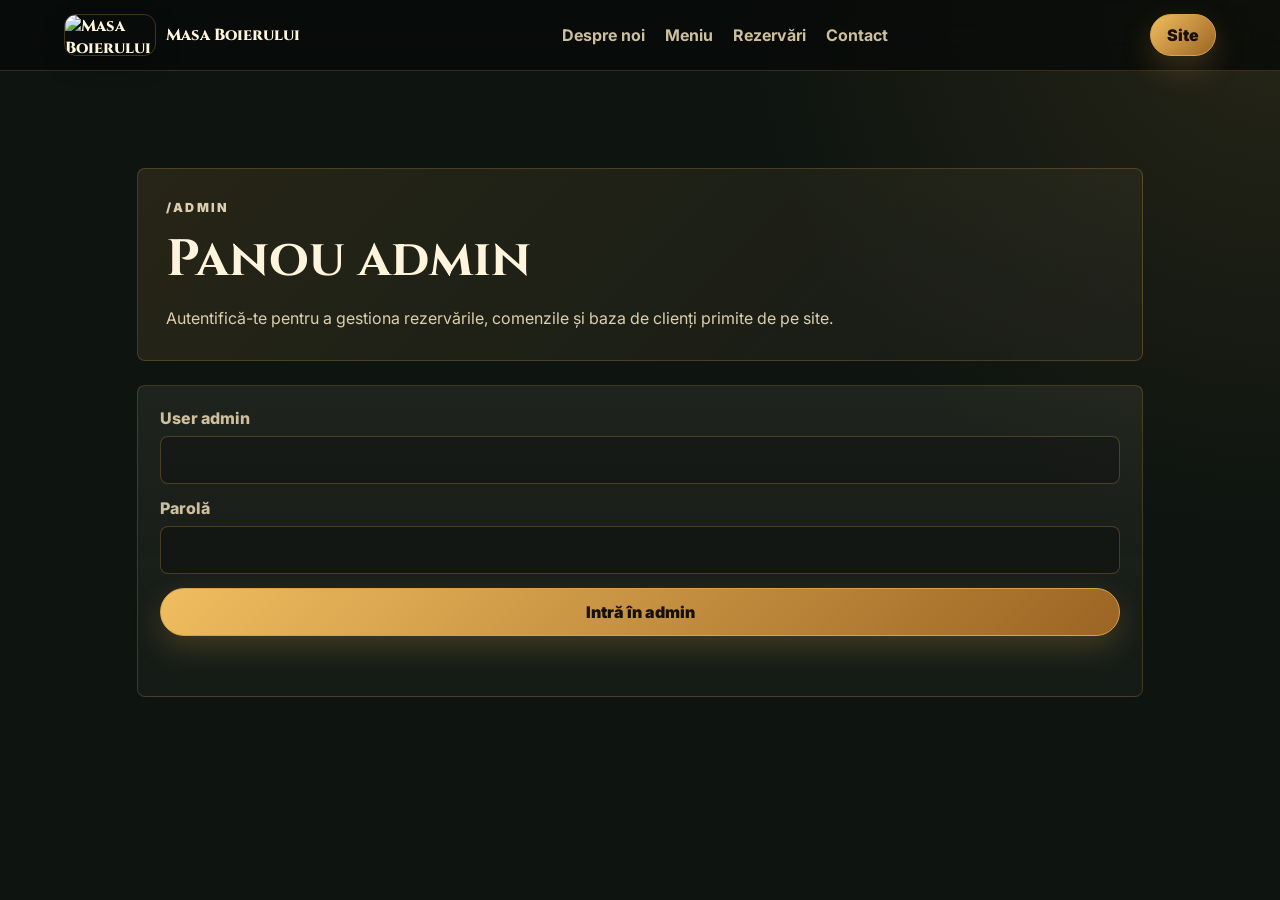
==== admin/index.html @ e5bb175d "Reorder nav and simplify contact section" ====
<!DOCTYPE html>
<html lang="ro">
<head>
  <meta charset="UTF-8" />
  <meta name="viewport" content="width=device-width, initial-scale=1.0" />
  <title>Admin rezervări | Masa Boierului</title>
  <meta name="robots" content="noindex, nofollow" />
  <link rel="preconnect" href="https://fonts.googleapis.com">
  <link rel="preconnect" href="https://fonts.gstatic.com" crossorigin>
  <link href="https://fonts.googleapis.com/css2?family=Cinzel:wght@600;700;800&family=Inter:wght@400;500;600;700;800&display=swap" rel="stylesheet">
  <link rel="stylesheet" href="../style.css?v=20260714-nav-about-contact" />
</head>
<body class="admin-page">
  <header class="nav">
    <a class="brand" href="../#acasa"><img src="../assets/logo-masa-boierului-gold.jpg" alt="Masa Boierului logo"><span>Masa Boierului</span></a>
    <nav>
      <a href="../#despre-noi">Despre noi</a>
      <a href="../#meniu">Meniu</a>
      <a href="../#rezervari">Rezervări</a>
      <a href="../#contact">Contact</a>
    </nav>
    <a class="btn small" href="../#rezervari">Site</a>
  </header>

  <main class="admin-page-main">
    <section class="section admin-standalone">
      <div class="admin-page-heading">
        <div>
          <p class="eyebrow">/admin</p>
          <h1>Panou admin</h1>
          <p>Autentifică-te pentru a gestiona rezervările, comenzile și baza de clienți primite de pe site.</p>
        </div>
        <button class="btn ghost hidden" id="logoutBtn" type="button">Logout</button>
      </div>

      <form class="admin-login" id="adminLogin">
        <label>User admin<input name="username" type="text" autocomplete="username" required></label>
        <label>Parolă<input name="password" type="password" autocomplete="current-password" required></label>
        <button class="btn" type="submit">Intră în admin</button>
        <p class="form-note" id="adminMessage"></p>
      </form>

      <div class="admin-panel hidden" id="adminPanel">
        <div class="admin-stats">
          <div><span>Restaurant liber</span><strong id="adminRestaurantSeats">100</strong></div>
          <div><span>Terasă liberă</span><strong id="adminTerraceSeats">70</strong></div>
          <div><span>În așteptare</span><strong id="pendingCount">0</strong></div>
          <div><span>Comenzi noi</span><strong id="newOrdersCount">0</strong></div>
        </div>

        <div class="admin-toolbar">
          <div class="admin-tabs">
            <button class="active" type="button" data-admin-tab="orders">Comenzi <span id="ordersTabCount">0</span></button>
            <button type="button" data-admin-tab="reservations">Rezervări <span id="reservationsTabCount">0</span></button>
            <button type="button" data-admin-tab="menu">Meniu <span id="menuTabCount">0</span></button>
          </div>
        </div>

        <div class="admin-tab-panel active" data-admin-tab-panel="orders">
          <div class="admin-section-title">
            <div>
              <p class="eyebrow">Comenzi</p>
              <h2>Comenzi online</h2>
            </div>
            <label class="client-search">Caută comandă<input id="orderSearch" type="search" placeholder="Nume, telefon sau adresă"></label>
          </div>
          <div class="orders-list" id="ordersList"></div>
        </div>

        <div class="admin-tab-panel" data-admin-tab-panel="reservations">
          <div class="admin-section-title">
            <div>
              <p class="eyebrow">Rezervări</p>
              <h2>Lista rezervărilor</h2>
            </div>
            <label class="client-search">Data rezervărilor<input id="reservationDateFilter" type="text" inputmode="numeric" placeholder="dd/mm/yy" pattern="\d{2}/\d{2}/\d{2}"></label>
          </div>
          <div class="pending-reservations-overview" id="pendingReservationsOverview"></div>
          <div class="reservations-list" id="reservationsList"></div>
        </div>

        <div class="admin-tab-panel" data-admin-tab-panel="menu">
          <div class="admin-section-title">
            <div>
              <p class="eyebrow">Disponibilitate</p>
              <h2>Meniu pentru azi</h2>
            </div>
            <label class="client-search">Caută produs<input id="menuSearch" type="search" placeholder="Omletă, ciorbă, desert"></label>
          </div>
          <p class="admin-note">Bifează dimineața produsele disponibile. Cele debifate rămân vizibile pe site, dar nu pot fi comandate.</p>
          <div class="admin-menu-list" id="adminMenuList"></div>
        </div>

        <div class="admin-section-title clients-title">
          <div>
            <p class="eyebrow">Bază clienți</p>
            <h2>Clienți după nume sau telefon</h2>
          </div>
          <label class="client-search">Caută client<input id="clientSearch" type="search" placeholder="Nume sau număr de telefon"></label>
        </div>
        <div class="clients-list" id="clientsList"></div>
      </div>
    </section>
  </main>

  <script src="../menu-data.js"></script>
  <script src="../admin.js"></script>
</body>
</html>
---- style.css ----
:root {
  --bg: #0e1410;
  --panel: #141e17;
  --panel-2: #1b261f;
  --gold: #d8a348;
  --cream: #fff4dc;
  --muted: #cdbf9d;
  --green: #183322;
  --danger: #e68072;
  --ok: #8ed39f;
}

* { box-sizing: border-box; }
html { scroll-behavior: smooth; }
body { margin: 0; overflow-x: hidden; background: var(--bg); color: var(--cream); font-family: Inter, system-ui, sans-serif; }
body.modal-open { overflow: hidden; }
a { color: inherit; text-decoration: none; }
button, input, select { font: inherit; }

.nav { position: fixed; z-index: 20; top: 0; left: 0; right: 0; display: flex; align-items: center; justify-content: space-between; padding: 14px 5vw; background: rgba(7, 10, 8, .78); backdrop-filter: blur(14px); border-bottom: 1px solid rgba(216, 163, 72, .22); }
.brand { display: flex; gap: 10px; align-items: center; font-family: Cinzel, serif; font-weight: 800; }
.brand img { width: 92px; height: 42px; border-radius: 12px; object-fit: cover; border: 1px solid rgba(216, 163, 72, .28); box-shadow: 0 8px 24px rgba(0, 0, 0, .24); }
.nav nav { display: flex; gap: 20px; color: var(--muted); font-weight: 700; }
.nav nav a:hover, .nav nav a.active { color: var(--gold); }

.btn { display: inline-flex; align-items: center; justify-content: center; border: 1px solid var(--gold); background: linear-gradient(135deg, #f0bd5f, #9c6423); color: #161008; padding: 13px 22px; border-radius: 999px; font-weight: 900; box-shadow: 0 12px 30px rgba(216, 163, 72, .22); cursor: pointer; }
.btn.ghost { background: transparent; color: var(--cream); box-shadow: none; }
.btn.small { padding: 10px 16px; }
.btn.danger { border-color: var(--danger); color: #fff0ec; background: rgba(230, 128, 114, .12); box-shadow: none; }
.btn.edit { background: rgba(216, 163, 72, .1); color: var(--cream); box-shadow: none; }
.btn:disabled { opacity: .45; cursor: not-allowed; }

.daily-menu { display: grid; grid-template-columns: minmax(0, .82fr) minmax(340px, 520px); gap: 42px; align-items: center; min-height: 100vh; overflow: hidden; padding-top: 120px; background: radial-gradient(circle at top left, rgba(216, 163, 72, .18), transparent 34%), linear-gradient(180deg, #111914, #0b100d); }
.daily-menu-copy { max-width: 620px; }
.daily-menu-copy h2 { font-family: Cinzel, serif; font-size: clamp(2.7rem, 6vw, 5.6rem); line-height: .95; margin: 8px 0 18px; }
.daily-menu-copy p:not(.eyebrow) { max-width: 560px; font-size: 1.08rem; }
.daily-menu-actions { display: grid; grid-template-columns: repeat(3, minmax(0, 1fr)); gap: 12px; max-width: 620px; margin-top: 28px; }
.daily-menu-actions .btn { display: grid; gap: 4px; min-height: 82px; border-radius: 8px; padding: 14px 12px; text-align: center; }
.daily-menu-actions .btn span { color: #1a1006; font-size: 1.08rem; }
.daily-menu-closed { display: grid; grid-template-columns: minmax(0, 1fr) auto; gap: 16px; align-items: center; max-width: 660px; margin-top: 28px; padding: 18px; border: 1px solid rgba(216, 163, 72, .34); border-radius: 8px; background: rgba(216, 163, 72, .1); }
.daily-menu-closed strong, .daily-menu-closed span { display: block; }
.daily-menu-closed strong { color: var(--gold); }
.daily-menu-closed span { color: var(--muted); font-weight: 800; }
.daily-menu-whatsapp { display: inline-flex; align-items: center; justify-content: center; width: 46px; height: 46px; border: 1px solid rgba(142, 211, 159, .48); border-radius: 50%; background: #128c4a; color: #fff; box-shadow: 0 12px 26px rgba(0, 0, 0, .28); }
.daily-menu-whatsapp svg { width: 25px; height: 25px; fill: currentColor; }
.daily-menu-whatsapp:hover { background: #19a85b; }
.daily-menu-media { position: relative; margin: 0; padding: 18px; }
.daily-menu-media::before { content: ""; position: absolute; inset: -20px; z-index: 0; border-radius: 28px; background: var(--daily-menu-image, none) center/cover no-repeat; filter: blur(22px); opacity: .32; transform: scale(1.04); }
.daily-menu-media::after { content: ""; position: absolute; inset: 0; z-index: 1; border-radius: 22px; pointer-events: none; box-shadow: inset 0 0 70px rgba(11, 16, 13, .62), 0 24px 90px rgba(0, 0, 0, .42); }
.daily-menu-media img { position: relative; z-index: 1; display: block; width: 100%; max-height: calc(100vh - 170px); object-fit: contain; border: 0; border-radius: 18px; background: transparent; box-shadow: none; }
.daily-menu-media figcaption { margin-top: 12px; color: var(--muted); font-weight: 800; text-align: center; }

.hero { min-height: 100vh; position: relative; display: grid; place-items: center; text-align: center; overflow: hidden; }
.hero-bg { position: absolute; inset: 0; background: linear-gradient(rgba(5, 8, 6, .45), rgba(5, 8, 6, .93)), url('assets/62937.jpg') center/cover no-repeat; transform: scale(1.02); }
.hero-content { position: relative; max-width: 900px; padding: 120px 22px 70px; }
.logo { width: min(520px, 86vw); height: auto; border-radius: 18px; object-fit: contain; border: 1px solid rgba(216, 163, 72, .45); box-shadow: 0 20px 70px rgba(0, 0, 0, .55); }
.eyebrow { letter-spacing: .18em; text-transform: uppercase; color: var(--gold); font-weight: 900; font-size: .78rem; }
.hero h1, .section h2 { font-family: Cinzel, serif; }
.hero h1 { font-size: clamp(3rem, 8vw, 7rem); margin: 8px 0 0; }
.hero h2 { font-size: clamp(1.4rem, 3vw, 2.6rem); color: var(--gold); margin: 0 0 18px; font-family: Cinzel, serif; }
.lead { font-size: 1.2rem; line-height: 1.7; color: #eadbbd; max-width: 780px; margin: auto; }
.hero-actions, .menu-actions { display: flex; gap: 14px; justify-content: center; flex-wrap: wrap; margin-top: 30px; }

.section { padding: 90px 6vw; }
.section h2 { font-size: clamp(2rem, 4vw, 3.4rem); margin: 8px 0 18px; }
.section p { color: #dccfb0; line-height: 1.75; }
.section-lead { max-width: 760px; margin: 0 auto; }
.center { text-align: center; }
.hidden { display: none !important; }

.intro { display: grid; grid-template-columns: 1fr 1fr; gap: 46px; align-items: center; background: radial-gradient(circle at top left, rgba(216, 163, 72, .12), transparent 35%); }
.features { display: grid; gap: 16px; }
.features div, .dish, .contact-card, .reservation-form, .admin-login, .reservation-card, .client-card, .admin-stats div, .cart-panel, .order-admin-card { background: linear-gradient(180deg, rgba(255, 244, 220, .07), rgba(255, 244, 220, .03)); border: 1px solid rgba(216, 163, 72, .22); border-radius: 8px; padding: 22px; }
.features strong { display: block; color: var(--gold); font-size: 1.2rem; }
.features span, .admin-stats span { color: var(--muted); }

.about-section { display: grid; grid-template-columns: minmax(0, .95fr) minmax(360px, 520px); gap: 42px; align-items: center; background: linear-gradient(180deg, #0b100d, #111914); }
.about-copy { max-width: 820px; }
.about-copy p { margin: 0 0 15px; }
.about-copy p:not(.eyebrow) { color: #eadbbd; }
.about-signature { display: grid; gap: 4px; margin-top: 26px !important; color: var(--cream) !important; }
.about-signature strong { color: var(--gold); font-size: 1.15rem; }
.about-signature span { color: var(--muted); font-weight: 800; }
.about-carousel { position: relative; display: grid; align-items: center; }
.about-carousel-frame { overflow: hidden; border-radius: 8px; border: 1px solid rgba(216, 163, 72, .26); background: rgba(255, 244, 220, .04); box-shadow: 0 22px 70px rgba(0, 0, 0, .42); }
.about-carousel-frame img { display: block; width: 100%; aspect-ratio: 4 / 5; object-fit: cover; }
.carousel-btn { position: absolute; z-index: 2; top: 50%; transform: translateY(-50%); width: 46px; height: 46px; border: 1px solid rgba(216, 163, 72, .62); border-radius: 50%; background: rgba(10, 16, 13, .86); color: var(--gold); font-size: 2rem; line-height: 1; cursor: pointer; box-shadow: 0 12px 30px rgba(0, 0, 0, .32); }
.carousel-btn:hover { background: var(--gold); color: #120c05; }
.carousel-prev { left: -22px; }
.carousel-next { right: -22px; }

.menu-wrap { background: #0b100d; }
.menu-shop-layout { display: grid; grid-template-columns: 230px minmax(0, 1fr); gap: 24px; max-width: 1320px; margin: 28px auto 0; align-items: start; }
.tabs { position: sticky; top: 92px; display: flex; flex-direction: column; gap: 10px; max-height: calc(100vh - 112px); overflow: auto; padding: 12px; border: 1px solid rgba(216, 163, 72, .2); border-radius: 8px; background: rgba(255, 244, 220, .035); }
.tabs button { border: 1px solid rgba(216, 163, 72, .35); background: transparent; color: var(--cream); padding: 11px 14px; border-radius: 999px; font-weight: 800; cursor: pointer; text-align: left; }
.tabs button.active { background: var(--gold); color: #100b06; }
.menu-order-layout { min-width: 0; }
.menu-grid { display: grid; grid-template-columns: repeat(2, minmax(0, 1fr)); gap: 16px; margin: 0; }
.dish { display: grid; grid-template-columns: 1fr auto; gap: 18px; align-items: start; min-height: 148px; }
.dish.unavailable { opacity: .58; box-shadow: inset 0 0 0 999px rgba(0, 0, 0, .18), 0 16px 42px rgba(0, 0, 0, .2); }
.dish h3 { margin: 0 0 8px; font-size: 1.05rem; }
.dish p { font-size: .92rem; margin: 0; }
.dish b { white-space: nowrap; color: var(--gold); font-size: 1.1rem; }
.dish small { display: block; color: var(--muted); margin-bottom: 7px; font-weight: 800; }
.dish-order { display: grid; gap: 12px; justify-items: end; }
.dish .btn:disabled { cursor: not-allowed; opacity: .68; filter: grayscale(.6); }
.unavailable-label { display: inline-flex; width: max-content; margin-top: 12px; padding: 6px 10px; border-radius: 999px; background: rgba(230, 128, 114, .18); color: #ffc9c0; font-size: .78rem; font-weight: 900; }

.cart-fab { position: fixed; left: 24px; bottom: 24px; z-index: 35; display: inline-flex; align-items: center; gap: 10px; border: 1px solid rgba(216, 163, 72, .65); border-radius: 999px; padding: 12px 15px 12px 18px; background: linear-gradient(135deg, #f0bd5f, #9c6423); color: #120c05; font-weight: 950; box-shadow: 0 16px 42px rgba(0, 0, 0, .42), 0 12px 28px rgba(216, 163, 72, .24); cursor: pointer; }
.cart-fab strong { display: inline-flex; align-items: center; justify-content: center; min-width: 26px; height: 26px; padding: 0 8px; border-radius: 999px; background: #120c05; color: var(--gold); font-size: .9rem; }
.cart-fab.has-items { animation: cartPulse .45s ease; }
@keyframes cartPulse { 50% { transform: scale(1.06); } }
.cart-modal { position: fixed; inset: 0; z-index: 60; display: grid; place-items: center; padding: 22px; }
.cart-modal.hidden { display: none !important; }
.cart-modal-backdrop { position: absolute; inset: 0; background: rgba(4, 7, 5, .72); backdrop-filter: blur(8px); }
.cart-panel { display: grid; gap: 16px; }
.cart-dialog { position: relative; width: min(520px, 100%); max-height: min(760px, calc(100vh - 44px)); overflow: auto; box-shadow: 0 24px 90px rgba(0, 0, 0, .58); }
.cart-dialog-head { display: flex; align-items: start; justify-content: space-between; gap: 14px; }
.cart-close { width: 38px; height: 38px; border-radius: 50%; border: 1px solid rgba(216, 163, 72, .35); background: rgba(0, 0, 0, .2); color: var(--cream); font-size: 1.5rem; line-height: 1; cursor: pointer; }
.cart-panel h3 { margin: 6px 0 0; font-family: Cinzel, serif; font-size: 1.7rem; }
.cart-items { display: grid; gap: 10px; }
.empty-cart { margin: 0; color: var(--muted); }
.cart-row { display: grid; grid-template-columns: minmax(0, 1fr) auto; gap: 12px; align-items: center; padding: 12px; border: 1px solid rgba(216, 163, 72, .16); border-radius: 8px; background: rgba(0, 0, 0, .18); }
.cart-row strong, .cart-row small { display: block; }
.cart-row small { color: var(--muted); margin-top: 4px; }
.cart-controls { display: grid; grid-template-columns: 30px 28px 30px; align-items: center; text-align: center; }
.cart-controls button { height: 30px; border: 1px solid rgba(216, 163, 72, .35); border-radius: 50%; background: transparent; color: var(--cream); font-weight: 900; cursor: pointer; }
.checkout-form { display: grid; gap: 13px; }
.checkout-form.checkout-hidden { display: none; }
.checkout-payment-note { display: grid; gap: 4px; padding: 13px 14px; border: 1px solid rgba(216, 163, 72, .24); border-radius: 8px; background: rgba(216, 163, 72, .08); }
.checkout-payment-note span { color: var(--muted); font-size: .88rem; font-weight: 800; }
.checkout-payment-note strong { color: var(--cream); }
.cart-modal-actions { display: grid; grid-template-columns: 1fr 1fr; gap: 10px; }
.cart-modal-actions .btn { width: 100%; padding-inline: 14px; }
.cart-modal-actions .btn:disabled { opacity: .42; }
.order-confirm-modal { position: fixed; inset: 0; z-index: 70; display: grid; place-items: center; padding: 22px; }
.order-confirm-modal.hidden { display: none !important; }
.order-confirm-dialog { position: relative; width: min(460px, 100%); padding: 30px; border: 1px solid rgba(216, 163, 72, .34); border-radius: 8px; background: linear-gradient(180deg, rgba(27, 35, 27, .98), rgba(11, 16, 13, .98)); box-shadow: 0 24px 90px rgba(0, 0, 0, .58); text-align: center; }
.order-confirm-dialog .cart-close { position: absolute; top: 14px; right: 14px; }
.order-confirm-dialog h3 { margin: 6px 0 12px; font-family: Cinzel, serif; font-size: 1.8rem; color: var(--cream); }
.order-confirm-dialog p:not(.eyebrow) { margin: 0; color: var(--muted); line-height: 1.65; }
.order-confirm-dialog .btn { width: 100%; margin-top: 18px; }
.confirm-actions { display: grid; gap: 10px; margin-top: 18px; }
.confirm-actions .btn { margin-top: 0; }
textarea { width: 100%; border: 1px solid rgba(216, 163, 72, .28); background: rgba(0, 0, 0, .24); color: var(--cream); border-radius: 8px; padding: 13px 14px; outline: none; resize: vertical; font: inherit; }
.delivery-box { display: grid; grid-template-columns: 1fr auto; gap: 8px 14px; padding: 14px; border-radius: 8px; background: rgba(216, 163, 72, .1); }
.delivery-box span { color: var(--muted); }
.delivery-box strong { color: var(--gold); }
.map-note { margin: 0; color: var(--muted); font-size: .92rem; }

.reservations { background: linear-gradient(180deg, #111914, #0b100d); }
.reservation-shell { max-width: 1160px; margin: 0 auto; }
.reservation-tab-panel { display: grid; grid-template-columns: minmax(0, .9fr) minmax(360px, 480px); gap: 24px; align-items: start; padding-top: 10px; }
.public-reservation-panel { padding: 28px; border: 1px solid rgba(216, 163, 72, .24); border-radius: 8px; background: linear-gradient(135deg, rgba(216, 163, 72, .12), rgba(255, 244, 220, .035)); }
.reservation-tab-panel h3, .admin-heading h3 { margin: 6px 0 12px; font-size: 1.65rem; font-family: Cinzel, serif; }
.reservation-tab-panel h2 { margin-top: 6px; }
.reservation-copy { min-height: 100%; padding: 26px; border-left: 3px solid var(--gold); background: rgba(255, 244, 220, .035); }
.admin-stats { display: grid; grid-template-columns: repeat(2, minmax(0, 1fr)); gap: 14px; margin-top: 0; }
.admin-stats strong { display: block; color: var(--gold); font-size: 2.5rem; line-height: 1; margin: 10px 0 4px; }

.reservation-form, .admin-login { display: grid; gap: 14px; }
label { display: grid; gap: 8px; color: var(--muted); font-weight: 800; }
input, select { width: 100%; border: 1px solid rgba(216, 163, 72, .28); background: rgba(0, 0, 0, .24); color: var(--cream); border-radius: 8px; padding: 13px 14px; outline: none; }
input:focus, select:focus { border-color: var(--gold); box-shadow: 0 0 0 3px rgba(216, 163, 72, .12); }
.form-note { min-height: 24px; margin: 0; font-weight: 800; }
.form-note.ok { color: var(--ok); }
.form-note.error { color: var(--danger); }

.split { display: grid; grid-template-columns: .85fr 1.15fr; gap: 42px; align-items: center; }
.split li { margin: 12px 0; color: #eadbbd; }
.kitchen-grid, .gallery { display: grid; grid-template-columns: repeat(2, 1fr); gap: 14px; }
.kitchen-grid img, .gallery img { width: 100%; height: 240px; object-fit: cover; border-radius: 8px; border: 1px solid rgba(216, 163, 72, .18); }
.gallery-section { background: linear-gradient(180deg, #111914, #0b100d); }
.gallery { grid-template-columns: 2fr 1fr 1fr; max-width: 1160px; margin: 30px auto; }
.gallery img { height: 320px; }
.gallery .wide { grid-row: span 2; height: 654px; }
.video { display: block; width: min(900px, 100%); max-height: 560px; margin: 24px auto 0; border-radius: 8px; border: 1px solid rgba(216, 163, 72, .25); background: #000; }

.admin-heading { display: flex; align-items: end; justify-content: space-between; gap: 20px; grid-column: 1 / -1; }
.admin-login { max-width: none; margin: 0; }
.admin-panel { grid-column: 1 / -1; }
.admin-page { min-height: 100vh; background: radial-gradient(circle at top right, rgba(216, 163, 72, .12), transparent 34%), var(--bg); }
.admin-page-main { padding-top: 78px; }
.admin-standalone { max-width: 1160px; margin: 0 auto; }
.admin-page-heading { display: flex; align-items: end; justify-content: space-between; gap: 20px; margin-bottom: 24px; padding: 28px; border: 1px solid rgba(216, 163, 72, .24); border-radius: 8px; background: linear-gradient(135deg, rgba(216, 163, 72, .12), rgba(255, 244, 220, .035)); }
.admin-page-heading h1 { margin: 6px 0 10px; font-family: Cinzel, serif; font-size: clamp(2rem, 4vw, 3.6rem); }
.admin-page-heading p { max-width: 720px; margin: 0; }
.admin-stats { grid-template-columns: repeat(4, minmax(0, 1fr)); margin-bottom: 18px; }
.admin-toolbar { display: flex; align-items: center; justify-content: space-between; gap: 16px; margin: 22px 0; }
.admin-tabs { display: flex; gap: 10px; flex-wrap: wrap; }
.admin-tabs button { border: 1px solid rgba(216, 163, 72, .35); background: rgba(255, 244, 220, .04); color: var(--cream); padding: 11px 16px; border-radius: 999px; font-weight: 900; cursor: pointer; }
.admin-tabs button.active { background: var(--gold); color: #100b06; }
.admin-tabs span { display: inline-flex; min-width: 24px; justify-content: center; margin-left: 8px; padding: 2px 7px; border-radius: 999px; background: rgba(0, 0, 0, .22); }
.admin-tab-panel { display: none; }
.admin-tab-panel.active { display: block; }
.admin-section-title { display: flex; align-items: end; justify-content: space-between; gap: 20px; margin: 30px 0 16px; }
.admin-section-title h2 { margin: 6px 0 0; font-size: clamp(1.5rem, 3vw, 2.2rem); }
.clients-title, .orders-title { border-top: 1px solid rgba(216, 163, 72, .18); padding-top: 28px; }
.client-search { width: min(360px, 100%); }
.admin-note { margin: -4px 0 16px; color: var(--muted); }
.reservations-list { display: grid; gap: 14px; }
.orders-list { display: grid; gap: 14px; }
.admin-status-group { display: grid; gap: 12px; }
.admin-status-group + .admin-status-group { margin-top: 20px; padding-top: 20px; border-top: 1px solid rgba(216, 163, 72, .16); }
.admin-status-group-head { display: flex; align-items: center; justify-content: space-between; gap: 14px; }
.admin-status-group-head h3 { margin: 0; color: var(--cream); }
.admin-status-group-head span { display: inline-flex; align-items: center; justify-content: center; min-width: 34px; height: 30px; border-radius: 999px; background: rgba(216, 163, 72, .16); color: var(--gold); font-weight: 900; }
.admin-status-group-list { display: grid; gap: 14px; }
.pending-reservations-overview { margin: -4px 0 18px; }
.pending-overview-empty { padding: 14px 16px; border: 1px solid rgba(216, 163, 72, .18); border-radius: 8px; color: var(--muted); background: rgba(255, 244, 220, .035); }
.pending-overview-head { display: flex; align-items: baseline; justify-content: space-between; gap: 14px; margin-bottom: 10px; }
.pending-overview-head strong { color: var(--gold); }
.pending-overview-head span { color: var(--muted); font-size: .92rem; }
.pending-overview-days { display: flex; flex-wrap: wrap; gap: 10px; }
.pending-overview-days button { display: grid; gap: 2px; min-width: 150px; border: 1px solid rgba(216, 163, 72, .35); border-radius: 8px; padding: 12px 14px; background: rgba(216, 163, 72, .09); color: var(--cream); text-align: left; cursor: pointer; }
.pending-overview-days button:hover { border-color: var(--gold); background: rgba(216, 163, 72, .16); }
.pending-overview-days span { color: var(--muted); font-size: .9rem; }
.admin-menu-list { display: grid; gap: 18px; }
.admin-menu-category { border: 1px solid rgba(216, 163, 72, .18); border-radius: 8px; padding: 18px; background: rgba(255, 244, 220, .035); }
.admin-menu-category h3 { margin: 0 0 12px; color: var(--gold); }
.admin-menu-items { display: grid; grid-template-columns: repeat(2, minmax(0, 1fr)); gap: 10px; }
.admin-menu-item { display: grid; grid-template-columns: auto minmax(0, 1fr) auto; align-items: center; gap: 12px; padding: 12px; border: 1px solid rgba(216, 163, 72, .14); border-radius: 8px; background: rgba(0, 0, 0, .15); cursor: pointer; }
.admin-menu-item.unavailable { border-color: rgba(230, 128, 114, .32); background: rgba(230, 128, 114, .08); }
.admin-menu-item input { width: 20px; height: 20px; accent-color: var(--gold); }
.admin-menu-item strong, .admin-menu-item small { display: block; }
.admin-menu-item small, .admin-menu-item em { color: var(--muted); font-style: normal; }
.admin-menu-item em { font-weight: 900; text-align: right; }
.admin-menu-item.unavailable em { color: #ffc9c0; }
.admin-menu-empty { padding: 18px; border: 1px solid rgba(216, 163, 72, .18); border-radius: 8px; color: var(--muted); }
.reservation-card { display: grid; grid-template-columns: 1fr 220px; gap: 18px; }
.order-admin-card { display: grid; grid-template-columns: 1fr 220px; gap: 18px; }
.status-card-pending, .status-card-new { border-color: rgba(216, 163, 72, .42); }
.status-card-confirmed, .status-card-delivered { border-color: rgba(142, 211, 159, .38); }
.status-card-cancelled { opacity: .76; border-color: rgba(230, 128, 114, .28); }
.reservation-card.editing { grid-template-columns: 1fr 190px; border-color: rgba(142, 211, 159, .45); }
.reservation-card h3 { margin: 0 0 8px; }
.reservation-card p { margin: 4px 0; }
.order-admin-card h3 { margin: 8px 0; }
.order-admin-card p { margin: 4px 0; }
.reservation-edit-form { display: grid; grid-template-columns: repeat(2, minmax(0, 1fr)); gap: 14px; }
.reservation-edit-form .form-note { grid-column: 1 / -1; }
.status { display: inline-flex; width: max-content; padding: 6px 10px; border-radius: 999px; font-size: .78rem; font-weight: 900; }
.status.pending { color: #161008; background: var(--gold); }
.status.confirmed { color: #06200e; background: var(--ok); }
.status.cancelled { color: #fff0ec; background: rgba(230, 128, 114, .35); }
.status.order-new { color: #161008; background: var(--gold); }
.status.order-preparing { color: #10233a; background: #9bc8ff; }
.status.order-delivered { color: #06200e; background: var(--ok); }
.status.order-cancelled { color: #fff0ec; background: rgba(230, 128, 114, .35); }
.order-admin-items { margin: 12px 0; padding-left: 18px; color: var(--muted); }
.order-admin-items span { color: var(--gold); }
.admin-actions { display: grid; gap: 10px; align-content: start; }
.admin-actions .btn { width: 100%; padding: 11px 14px; }
.clients-list { display: grid; gap: 12px; }
.client-card { display: grid; grid-template-columns: minmax(0, 1fr) auto; gap: 18px; align-items: center; }
.client-card h3 { margin: 0 0 6px; }
.client-card p { margin: 0; }
.client-card span, .client-card small { display: block; color: var(--muted); text-align: right; }
.client-card span { color: var(--cream); font-weight: 800; }
.client-delete { margin-top: 10px; padding: 8px 12px; width: 100%; }

.contact { display: grid; grid-template-columns: 1fr 420px; gap: 32px; background: radial-gradient(circle at bottom right, rgba(216, 163, 72, .14), transparent 40%); }
.contact-reservation-btn { margin: 8px 0 26px; }
.contact-card .btn { width: 100%; margin-top: 12px; }
footer { text-align: center; color: var(--muted); padding: 28px; border-top: 1px solid rgba(216, 163, 72, .18); }

@media (max-width: 950px) {
  .nav nav { display: none; }
  .nav { padding: 10px 16px; }
  .brand span { font-size: .92rem; }
  .hero-content { padding-top: 110px; }
  .logo { width: min(380px, 88vw); height: auto; }
  .intro, .about-section, .split, .contact, .reservation-tab-panel, .reservation-card, .reservation-card.editing, .reservation-edit-form, .client-card, .order-admin-card { grid-template-columns: 1fr; }
  .menu-shop-layout { grid-template-columns: 1fr; gap: 16px; }
  .daily-menu { grid-template-columns: 1fr; gap: 16px; min-height: auto; padding-top: 84px; padding-bottom: 104px; }
  .daily-menu-copy h2 { font-size: clamp(2rem, 11vw, 3rem); margin-bottom: 10px; }
  .daily-menu-copy p:not(.eyebrow) { font-size: .96rem; line-height: 1.55; }
  .daily-menu-actions { grid-template-columns: repeat(3, minmax(0, 1fr)); gap: 8px; margin-top: 16px; }
  .daily-menu-actions .btn { min-height: 62px; padding: 10px 6px; font-size: .86rem; line-height: 1.2; }
  .daily-menu-actions .btn span { font-size: .94rem; }
  .daily-menu-closed { grid-template-columns: 1fr; gap: 12px; margin-top: 16px; }
  .daily-menu-whatsapp { width: 46px; justify-self: start; }
  .daily-menu-media { padding: 6px; max-width: 100%; }
  .daily-menu-media::before { inset: -8px; filter: blur(14px); opacity: .24; }
  .daily-menu-media::after { border-radius: 16px; box-shadow: inset 0 0 36px rgba(11, 16, 13, .5), 0 18px 54px rgba(0, 0, 0, .34); }
  .daily-menu-media img { max-height: 560px; border-radius: 14px; }
  .daily-menu-media figcaption { margin-top: 8px; font-size: .86rem; }
  .tabs { position: sticky; top: 63px; z-index: 18; flex-direction: row; max-height: none; overflow-x: auto; padding: 10px 0; border-width: 1px 0; border-radius: 0; background: rgba(11, 16, 13, .95); backdrop-filter: blur(12px); }
  .tabs button { flex: 0 0 auto; text-align: center; white-space: nowrap; }
  .menu-grid, .admin-stats, .admin-menu-items { grid-template-columns: 1fr; }
  .admin-toolbar { align-items: stretch; flex-direction: column; }
  .admin-section-title { align-items: start; flex-direction: column; }
  .client-card span, .client-card small { text-align: left; }
  .gallery { grid-template-columns: 1fr; }
  .gallery .wide, .gallery img { height: 290px; }
  .kitchen-grid { grid-template-columns: 1fr 1fr; }
  .kitchen-grid img { height: 170px; }
  .section { padding: 64px 18px; }
  .about-section { gap: 28px; }
  .about-carousel-frame img { aspect-ratio: 1 / 1; }
  .carousel-prev { left: 10px; }
  .carousel-next { right: 10px; }
  .carousel-btn { width: 42px; height: 42px; background: rgba(10, 16, 13, .76); }
  .dish { grid-template-columns: 1fr; min-height: 0; padding: 17px; }
  .cart-fab { left: 14px; bottom: 14px; padding: 10px 12px 10px 14px; }
  .cart-modal { padding: 12px; align-items: end; }
  .cart-dialog { width: 100%; max-height: calc(100vh - 24px); border-radius: 12px 12px 8px 8px; }
  .cart-modal-actions { grid-template-columns: 1fr; }
  .cart-panel { gap: 12px; }
  .cart-row { grid-template-columns: 1fr; }
  .cart-controls { justify-self: start; }
  .checkout-form label, .checkout-payment-note { gap: 7px; }
  .pending-overview-head { align-items: start; flex-direction: column; }
  .pending-overview-days button { min-width: 100%; }
  .dish-order { justify-items: stretch; }
  .btn.small { display: none; }
  .dish .btn.small { display: inline-flex; }
}
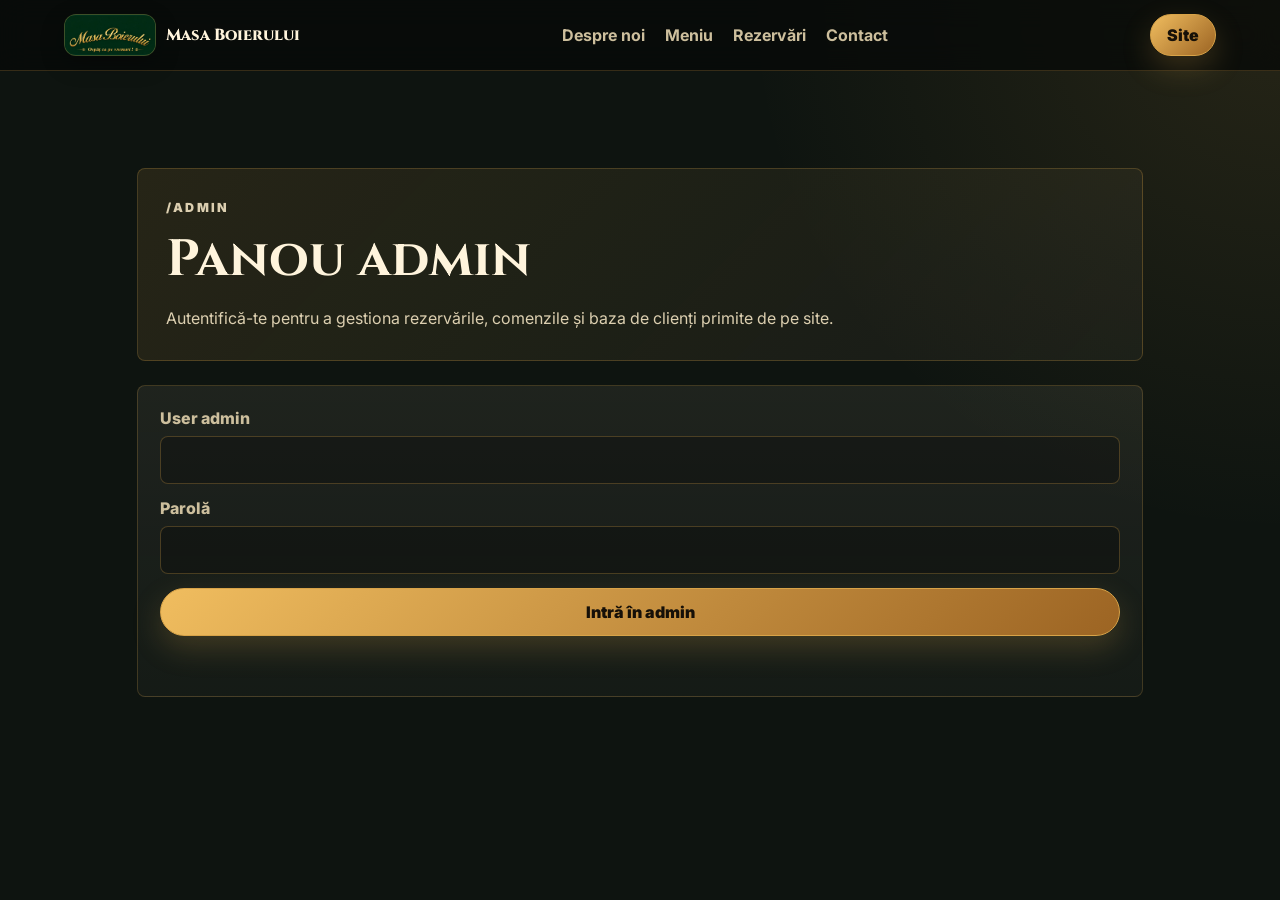
==== commit 3b592dac: "Update logo and add Thursday daily menu" ====
--- a/admin/index.html
+++ b/admin/index.html
@@ -5,14 +5,16 @@
   <meta name="viewport" content="width=device-width, initial-scale=1.0" />
   <title>Admin rezervări | Masa Boierului</title>
   <meta name="robots" content="noindex, nofollow" />
+  <link rel="icon" type="image/jpeg" href="../assets/logo-masa-boierului-mark.jpg?v=20260724" />
+  <link rel="apple-touch-icon" href="../assets/logo-masa-boierului-mark.jpg?v=20260724" />
   <link rel="preconnect" href="https://fonts.googleapis.com">
   <link rel="preconnect" href="https://fonts.gstatic.com" crossorigin>
   <link href="https://fonts.googleapis.com/css2?family=Cinzel:wght@600;700;800&family=Inter:wght@400;500;600;700;800&display=swap" rel="stylesheet">
-  <link rel="stylesheet" href="../style.css?v=20260714-nav-about-contact" />
+  <link rel="stylesheet" href="../style.css?v=20260724-logo-joi" />
 </head>
 <body class="admin-page">
   <header class="nav">
-    <a class="brand" href="../#acasa"><img src="../assets/logo-masa-boierului-gold.jpg" alt="Masa Boierului logo"><span>Masa Boierului</span></a>
+    <a class="brand" href="../#acasa"><img src="../assets/logo-masa-boierului-gold.jpg?v=20260724" alt="Masa Boierului logo"><span>Masa Boierului</span></a>
     <nav>
       <a href="../#despre-noi">Despre noi</a>
       <a href="../#meniu">Meniu</a>
@@ -49,34 +51,71 @@
         </div>
 
         <div class="admin-toolbar">
-          <div class="admin-tabs">
-            <button class="active" type="button" data-admin-tab="orders">Comenzi <span id="ordersTabCount">0</span></button>
-            <button type="button" data-admin-tab="reservations">Rezervări <span id="reservationsTabCount">0</span></button>
+          <div class="admin-tabs admin-tabs-large">
+            <button class="active" type="button" data-admin-tab="reservations">Rezervări <span id="reservationsTabCount">0</span></button>
+            <button type="button" data-admin-tab="orders">Comenzi <span id="ordersTabCount">0</span></button>
+            <button type="button" data-admin-tab="clients">Fișă clienți <span id="clientsTabCount">0</span></button>
             <button type="button" data-admin-tab="menu">Meniu <span id="menuTabCount">0</span></button>
           </div>
         </div>
 
-        <div class="admin-tab-panel active" data-admin-tab-panel="orders">
+        <div class="admin-tab-panel active" data-admin-tab-panel="reservations">
+          <div class="admin-section-title">
+            <div>
+              <p class="eyebrow">Rezervări</p>
+              <h2>Lista rezervărilor</h2>
+            </div>
+            <div class="admin-filter-group">
+              <label class="client-search">Caută client<input id="reservationSearch" type="search" placeholder="Nume sau telefon"></label>
+              <label class="client-search">Data rezervărilor<input id="reservationDateFilter" type="date"></label>
+              <label class="client-search">Status
+                <select id="reservationStatusFilter">
+                  <option value="">Toate statusurile</option>
+                  <option value="pending">În așteptare</option>
+                  <option value="confirmed">Confirmate</option>
+                  <option value="cancelled">Anulate</option>
+                </select>
+              </label>
+              <button class="btn ghost filter-clear" type="button" id="reservationDateClear">Toate zilele</button>
+            </div>
+          </div>
+          <div class="pending-reservations-overview" id="pendingReservationsOverview"></div>
+          <div class="reservations-list" id="reservationsList"></div>
+        </div>
+
+        <div class="admin-tab-panel" data-admin-tab-panel="orders">
           <div class="admin-section-title">
             <div>
               <p class="eyebrow">Comenzi</p>
               <h2>Comenzi online</h2>
             </div>
-            <label class="client-search">Caută comandă<input id="orderSearch" type="search" placeholder="Nume, telefon sau adresă"></label>
+            <div class="admin-filter-group">
+              <label class="client-search">Caută client<input id="orderSearch" type="search" placeholder="Nume, telefon sau adresă"></label>
+              <label class="client-search">Data comenzilor<input id="orderDateFilter" type="date"></label>
+              <label class="client-search">Status
+                <select id="orderStatusFilter">
+                  <option value="">Toate statusurile</option>
+                  <option value="new">Noi</option>
+                  <option value="preparing">În pregătire</option>
+                  <option value="delivered">Livrate</option>
+                  <option value="cancelled">Anulate</option>
+                </select>
+              </label>
+              <button class="btn ghost filter-clear" type="button" id="orderDateClear">Toate</button>
+            </div>
           </div>
           <div class="orders-list" id="ordersList"></div>
         </div>
 
-        <div class="admin-tab-panel" data-admin-tab-panel="reservations">
-          <div class="admin-section-title">
+        <div class="admin-tab-panel" data-admin-tab-panel="clients">
+          <div class="admin-section-title clients-title">
             <div>
-              <p class="eyebrow">Rezervări</p>
-              <h2>Lista rezervărilor</h2>
+              <p class="eyebrow">Bază clienți</p>
+              <h2>Fișă clienți</h2>
             </div>
-            <label class="client-search">Data rezervărilor<input id="reservationDateFilter" type="text" inputmode="numeric" placeholder="dd/mm/yy" pattern="\d{2}/\d{2}/\d{2}"></label>
+            <label class="client-search">Caută client<input id="clientSearch" type="search" placeholder="Nume sau număr de telefon"></label>
           </div>
-          <div class="pending-reservations-overview" id="pendingReservationsOverview"></div>
-          <div class="reservations-list" id="reservationsList"></div>
+          <div class="clients-list" id="clientsList"></div>
         </div>
 
         <div class="admin-tab-panel" data-admin-tab-panel="menu">
@@ -90,20 +129,11 @@
           <p class="admin-note">Bifează dimineața produsele disponibile. Cele debifate rămân vizibile pe site, dar nu pot fi comandate.</p>
           <div class="admin-menu-list" id="adminMenuList"></div>
         </div>
-
-        <div class="admin-section-title clients-title">
-          <div>
-            <p class="eyebrow">Bază clienți</p>
-            <h2>Clienți după nume sau telefon</h2>
-          </div>
-          <label class="client-search">Caută client<input id="clientSearch" type="search" placeholder="Nume sau număr de telefon"></label>
-        </div>
-        <div class="clients-list" id="clientsList"></div>
       </div>
     </section>
   </main>
 
   <script src="../menu-data.js"></script>
-  <script src="../admin.js"></script>
+  <script src="../admin.js?v=20260714-admin-polish"></script>
 </body>
 </html>
--- a/style.css
+++ b/style.css
@@ -19,7 +19,7 @@
 
 .nav { position: fixed; z-index: 20; top: 0; left: 0; right: 0; display: flex; align-items: center; justify-content: space-between; padding: 14px 5vw; background: rgba(7, 10, 8, .78); backdrop-filter: blur(14px); border-bottom: 1px solid rgba(216, 163, 72, .22); }
 .brand { display: flex; gap: 10px; align-items: center; font-family: Cinzel, serif; font-weight: 800; }
-.brand img { width: 92px; height: 42px; border-radius: 12px; object-fit: cover; border: 1px solid rgba(216, 163, 72, .28); box-shadow: 0 8px 24px rgba(0, 0, 0, .24); }
+.brand img { width: 92px; height: 42px; border-radius: 12px; object-fit: contain; background: #00301c; border: 1px solid rgba(216, 163, 72, .28); box-shadow: 0 8px 24px rgba(0, 0, 0, .24); }
 .nav nav { display: flex; gap: 20px; color: var(--muted); font-weight: 700; }
 .nav nav a:hover, .nav nav a.active { color: var(--gold); }
 
@@ -49,6 +49,10 @@
 .daily-menu-media::after { content: ""; position: absolute; inset: 0; z-index: 1; border-radius: 22px; pointer-events: none; box-shadow: inset 0 0 70px rgba(11, 16, 13, .62), 0 24px 90px rgba(0, 0, 0, .42); }
 .daily-menu-media img { position: relative; z-index: 1; display: block; width: 100%; max-height: calc(100vh - 170px); object-fit: contain; border: 0; border-radius: 18px; background: transparent; box-shadow: none; }
 .daily-menu-media figcaption { margin-top: 12px; color: var(--muted); font-weight: 800; text-align: center; }
+.daily-menu-carousel-btn { position: absolute; z-index: 3; top: 50%; transform: translateY(-50%); width: 46px; height: 46px; border: 1px solid rgba(216, 163, 72, .62); border-radius: 50%; background: rgba(10, 16, 13, .86); color: var(--gold); font-size: 2rem; line-height: 1; cursor: pointer; box-shadow: 0 12px 30px rgba(0, 0, 0, .32); }
+.daily-menu-prev { left: 2px; }
+.daily-menu-next { right: 2px; }
+.daily-menu-carousel-btn:hover { background: rgba(216, 163, 72, .18); }
 
 .hero { min-height: 100vh; position: relative; display: grid; place-items: center; text-align: center; overflow: hidden; }
 .hero-bg { position: absolute; inset: 0; background: linear-gradient(rgba(5, 8, 6, .45), rgba(5, 8, 6, .93)), url('assets/62937.jpg') center/cover no-repeat; transform: scale(1.02); }
@@ -127,6 +131,8 @@
 .cart-controls button { height: 30px; border: 1px solid rgba(216, 163, 72, .35); border-radius: 50%; background: transparent; color: var(--cream); font-weight: 900; cursor: pointer; }
 .checkout-form { display: grid; gap: 13px; }
 .checkout-form.checkout-hidden { display: none; }
+.checkout-address-grid { display: grid; grid-template-columns: 1fr 1fr; gap: 12px; }
+.checkout-address-grid label:first-child { grid-column: 1 / -1; }
 .checkout-payment-note { display: grid; gap: 4px; padding: 13px 14px; border: 1px solid rgba(216, 163, 72, .24); border-radius: 8px; background: rgba(216, 163, 72, .08); }
 .checkout-payment-note span { color: var(--muted); font-size: .88rem; font-weight: 800; }
 .checkout-payment-note strong { color: var(--cream); }
@@ -161,6 +167,8 @@
 .reservation-form, .admin-login { display: grid; gap: 14px; }
 label { display: grid; gap: 8px; color: var(--muted); font-weight: 800; }
 input, select { width: 100%; border: 1px solid rgba(216, 163, 72, .28); background: rgba(0, 0, 0, .24); color: var(--cream); border-radius: 8px; padding: 13px 14px; outline: none; }
+select option { background: #101711; color: #fff4dc; }
+select option:checked { background: #d8a348; color: #120c05; }
 input:focus, select:focus { border-color: var(--gold); box-shadow: 0 0 0 3px rgba(216, 163, 72, .12); }
 .form-note { min-height: 24px; margin: 0; font-weight: 800; }
 .form-note.ok { color: var(--ok); }
@@ -191,13 +199,20 @@
 .admin-tabs button { border: 1px solid rgba(216, 163, 72, .35); background: rgba(255, 244, 220, .04); color: var(--cream); padding: 11px 16px; border-radius: 999px; font-weight: 900; cursor: pointer; }
 .admin-tabs button.active { background: var(--gold); color: #100b06; }
 .admin-tabs span { display: inline-flex; min-width: 24px; justify-content: center; margin-left: 8px; padding: 2px 7px; border-radius: 999px; background: rgba(0, 0, 0, .22); }
+.admin-tabs-large { width: 100%; display: grid; grid-template-columns: repeat(4, minmax(0, 1fr)); }
+.admin-tabs-large button { min-height: 64px; border-radius: 8px; font-size: 1.05rem; }
 .admin-tab-panel { display: none; }
 .admin-tab-panel.active { display: block; }
 .admin-section-title { display: flex; align-items: end; justify-content: space-between; gap: 20px; margin: 30px 0 16px; }
 .admin-section-title h2 { margin: 6px 0 0; font-size: clamp(1.5rem, 3vw, 2.2rem); }
 .clients-title, .orders-title { border-top: 1px solid rgba(216, 163, 72, .18); padding-top: 28px; }
 .client-search { width: min(360px, 100%); }
+.admin-filter-group { display: flex; align-items: end; justify-content: flex-end; gap: 12px; flex-wrap: wrap; }
+.admin-filter-group .client-search { width: min(260px, 100%); }
+.admin-filter-group select { min-height: 48px; }
+.filter-clear { min-height: 48px; padding: 11px 18px; }
 .admin-note { margin: -4px 0 16px; color: var(--muted); }
+.admin-menu-panel { margin-top: 34px; padding-top: 24px; border-top: 1px solid rgba(216, 163, 72, .18); }
 .reservations-list { display: grid; gap: 14px; }
 .orders-list { display: grid; gap: 14px; }
 .admin-status-group { display: grid; gap: 12px; }
@@ -229,9 +244,10 @@
 .admin-menu-empty { padding: 18px; border: 1px solid rgba(216, 163, 72, .18); border-radius: 8px; color: var(--muted); }
 .reservation-card { display: grid; grid-template-columns: 1fr 220px; gap: 18px; }
 .order-admin-card { display: grid; grid-template-columns: 1fr 220px; gap: 18px; }
-.status-card-pending, .status-card-new { border-color: rgba(216, 163, 72, .42); }
-.status-card-confirmed, .status-card-delivered { border-color: rgba(142, 211, 159, .38); }
-.status-card-cancelled { opacity: .76; border-color: rgba(230, 128, 114, .28); }
+.status-card-pending, .status-card-new { border-left: 5px solid #f0b24b; border-color: rgba(240, 178, 75, .55); background: linear-gradient(180deg, rgba(240, 178, 75, .12), rgba(255, 244, 220, .035)); }
+.status-card-confirmed, .status-card-delivered { border-left: 5px solid #74df9a; border-color: rgba(116, 223, 154, .48); background: linear-gradient(180deg, rgba(116, 223, 154, .10), rgba(255, 244, 220, .035)); }
+.status-card-preparing { border-left: 5px solid #78bfff; border-color: rgba(120, 191, 255, .50); background: linear-gradient(180deg, rgba(120, 191, 255, .11), rgba(255, 244, 220, .035)); }
+.status-card-cancelled { opacity: .9; border-left: 5px solid #ff7c6e; border-color: rgba(255, 124, 110, .46); background: linear-gradient(180deg, rgba(255, 124, 110, .10), rgba(255, 244, 220, .025)); }
 .reservation-card.editing { grid-template-columns: 1fr 190px; border-color: rgba(142, 211, 159, .45); }
 .reservation-card h3 { margin: 0 0 8px; }
 .reservation-card p { margin: 4px 0; }
@@ -239,16 +255,17 @@
 .order-admin-card p { margin: 4px 0; }
 .reservation-edit-form { display: grid; grid-template-columns: repeat(2, minmax(0, 1fr)); gap: 14px; }
 .reservation-edit-form .form-note { grid-column: 1 / -1; }
-.status { display: inline-flex; width: max-content; padding: 6px 10px; border-radius: 999px; font-size: .78rem; font-weight: 900; }
-.status.pending { color: #161008; background: var(--gold); }
-.status.confirmed { color: #06200e; background: var(--ok); }
-.status.cancelled { color: #fff0ec; background: rgba(230, 128, 114, .35); }
-.status.order-new { color: #161008; background: var(--gold); }
-.status.order-preparing { color: #10233a; background: #9bc8ff; }
-.status.order-delivered { color: #06200e; background: var(--ok); }
-.status.order-cancelled { color: #fff0ec; background: rgba(230, 128, 114, .35); }
+.status { display: inline-flex; align-items: center; width: max-content; min-height: 32px; padding: 7px 12px; border: 1px solid transparent; border-radius: 999px; font-size: .8rem; font-weight: 950; box-shadow: 0 10px 24px rgba(0, 0, 0, .22); }
+.status.pending, .status.order-new { color: #160f05; background: #f0b24b; border-color: rgba(255, 229, 160, .5); }
+.status.confirmed, .status.order-delivered { color: #05210f; background: #74df9a; border-color: rgba(195, 255, 213, .55); }
+.status.order-preparing { color: #06182b; background: #78bfff; border-color: rgba(204, 232, 255, .6); }
+.status.cancelled, .status.order-cancelled { color: #fff6f4; background: #b94c42; border-color: rgba(255, 174, 164, .45); }
 .order-admin-items { margin: 12px 0; padding-left: 18px; color: var(--muted); }
 .order-admin-items span { color: var(--gold); }
+.order-map { margin-top: 14px; display: grid; gap: 8px; }
+.order-map iframe { width: 100%; height: 220px; border: 1px solid rgba(216, 163, 72, .22); border-radius: 8px; background: rgba(0, 0, 0, .18); }
+.order-map a { color: var(--gold); font-weight: 900; text-decoration: none; }
+.order-map a:hover { text-decoration: underline; }
 .admin-actions { display: grid; gap: 10px; align-content: start; }
 .admin-actions .btn { width: 100%; padding: 11px 14px; }
 .clients-list { display: grid; gap: 12px; }
@@ -261,6 +278,14 @@
 
 .contact { display: grid; grid-template-columns: 1fr 420px; gap: 32px; background: radial-gradient(circle at bottom right, rgba(216, 163, 72, .14), transparent 40%); }
 .contact-reservation-btn { margin: 8px 0 26px; }
+.hours-card { width: min(460px, 100%); margin-top: 22px; padding: 18px; border: 1px solid rgba(216, 163, 72, .28); border-radius: 8px; background: linear-gradient(145deg, rgba(216, 163, 72, .12), rgba(255, 244, 220, .035)); box-shadow: inset 0 1px 0 rgba(255, 244, 220, .06); }
+.hours-card-head { display: flex; align-items: center; justify-content: space-between; gap: 14px; padding-bottom: 12px; margin-bottom: 10px; border-bottom: 1px solid rgba(216, 163, 72, .18); }
+.hours-card-head span { color: var(--gold); font-weight: 950; text-transform: uppercase; letter-spacing: .12em; font-size: .78rem; }
+.hours-card-head strong { color: var(--cream); }
+.hours-row { display: flex; align-items: center; justify-content: space-between; gap: 16px; padding: 11px 0; color: var(--muted); }
+.hours-row + .hours-row { border-top: 1px solid rgba(255, 244, 220, .08); }
+.hours-row strong { color: var(--cream); font-size: 1.02rem; }
+.hours-row.highlight strong { color: var(--gold); }
 .contact-card .btn { width: 100%; margin-top: 12px; }
 footer { text-align: center; color: var(--muted); padding: 28px; border-top: 1px solid rgba(216, 163, 72, .18); }
 
@@ -271,6 +296,7 @@
   .hero-content { padding-top: 110px; }
   .logo { width: min(380px, 88vw); height: auto; }
   .intro, .about-section, .split, .contact, .reservation-tab-panel, .reservation-card, .reservation-card.editing, .reservation-edit-form, .client-card, .order-admin-card { grid-template-columns: 1fr; }
+  .admin-tabs-large { grid-template-columns: 1fr; }
   .menu-shop-layout { grid-template-columns: 1fr; gap: 16px; }
   .daily-menu { grid-template-columns: 1fr; gap: 16px; min-height: auto; padding-top: 84px; padding-bottom: 104px; }
   .daily-menu-copy h2 { font-size: clamp(2rem, 11vw, 3rem); margin-bottom: 10px; }
@@ -285,11 +311,16 @@
   .daily-menu-media::after { border-radius: 16px; box-shadow: inset 0 0 36px rgba(11, 16, 13, .5), 0 18px 54px rgba(0, 0, 0, .34); }
   .daily-menu-media img { max-height: 560px; border-radius: 14px; }
   .daily-menu-media figcaption { margin-top: 8px; font-size: .86rem; }
+  .daily-menu-carousel-btn { width: 40px; height: 40px; font-size: 1.7rem; }
+  .daily-menu-prev { left: 10px; }
+  .daily-menu-next { right: 10px; }
   .tabs { position: sticky; top: 63px; z-index: 18; flex-direction: row; max-height: none; overflow-x: auto; padding: 10px 0; border-width: 1px 0; border-radius: 0; background: rgba(11, 16, 13, .95); backdrop-filter: blur(12px); }
   .tabs button { flex: 0 0 auto; text-align: center; white-space: nowrap; }
   .menu-grid, .admin-stats, .admin-menu-items { grid-template-columns: 1fr; }
   .admin-toolbar { align-items: stretch; flex-direction: column; }
   .admin-section-title { align-items: start; flex-direction: column; }
+  .admin-filter-group { width: 100%; justify-content: stretch; }
+  .admin-filter-group .client-search, .filter-clear { width: 100%; }
   .client-card span, .client-card small { text-align: left; }
   .gallery { grid-template-columns: 1fr; }
   .gallery .wide, .gallery img { height: 290px; }
@@ -309,6 +340,8 @@
   .cart-panel { gap: 12px; }
   .cart-row { grid-template-columns: 1fr; }
   .cart-controls { justify-self: start; }
+  .checkout-address-grid { grid-template-columns: 1fr; }
+  .checkout-address-grid label:first-child { grid-column: auto; }
   .checkout-form label, .checkout-payment-note { gap: 7px; }
   .pending-overview-head { align-items: start; flex-direction: column; }
   .pending-overview-days button { min-width: 100%; }
